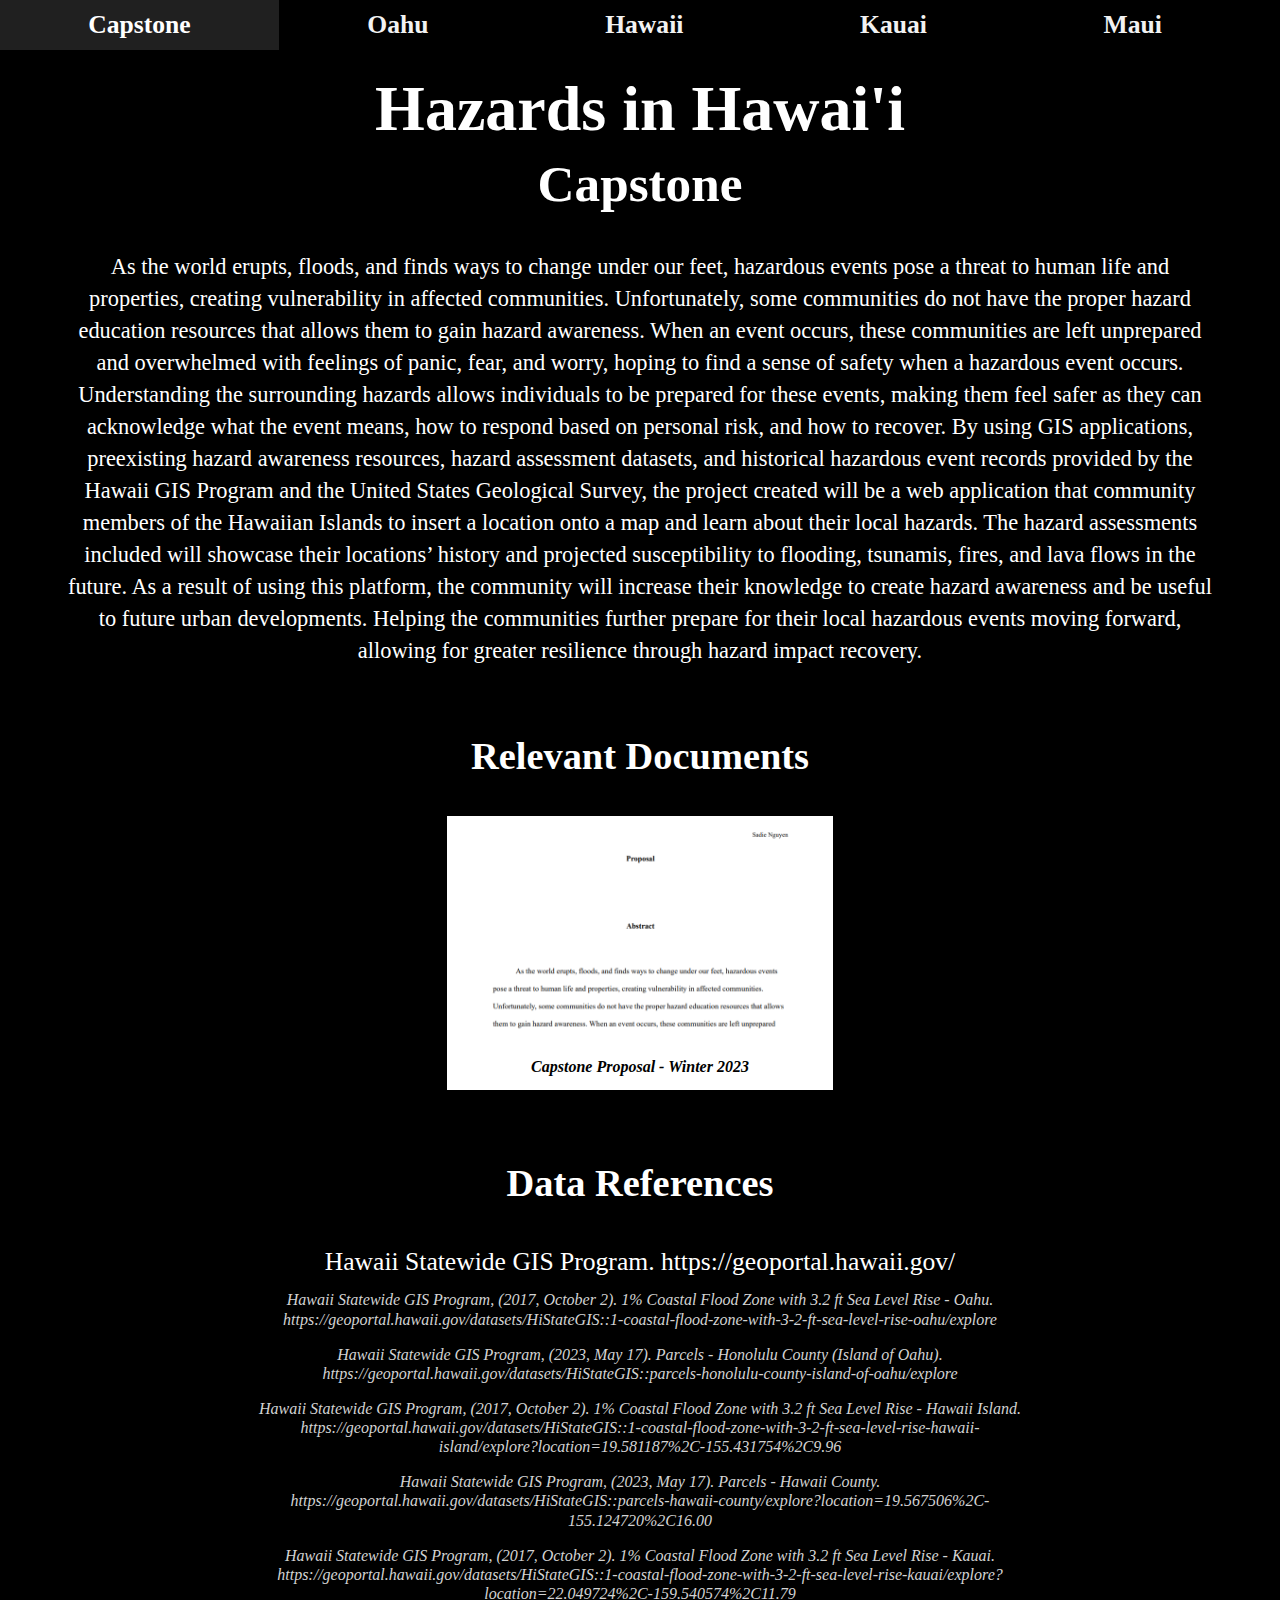
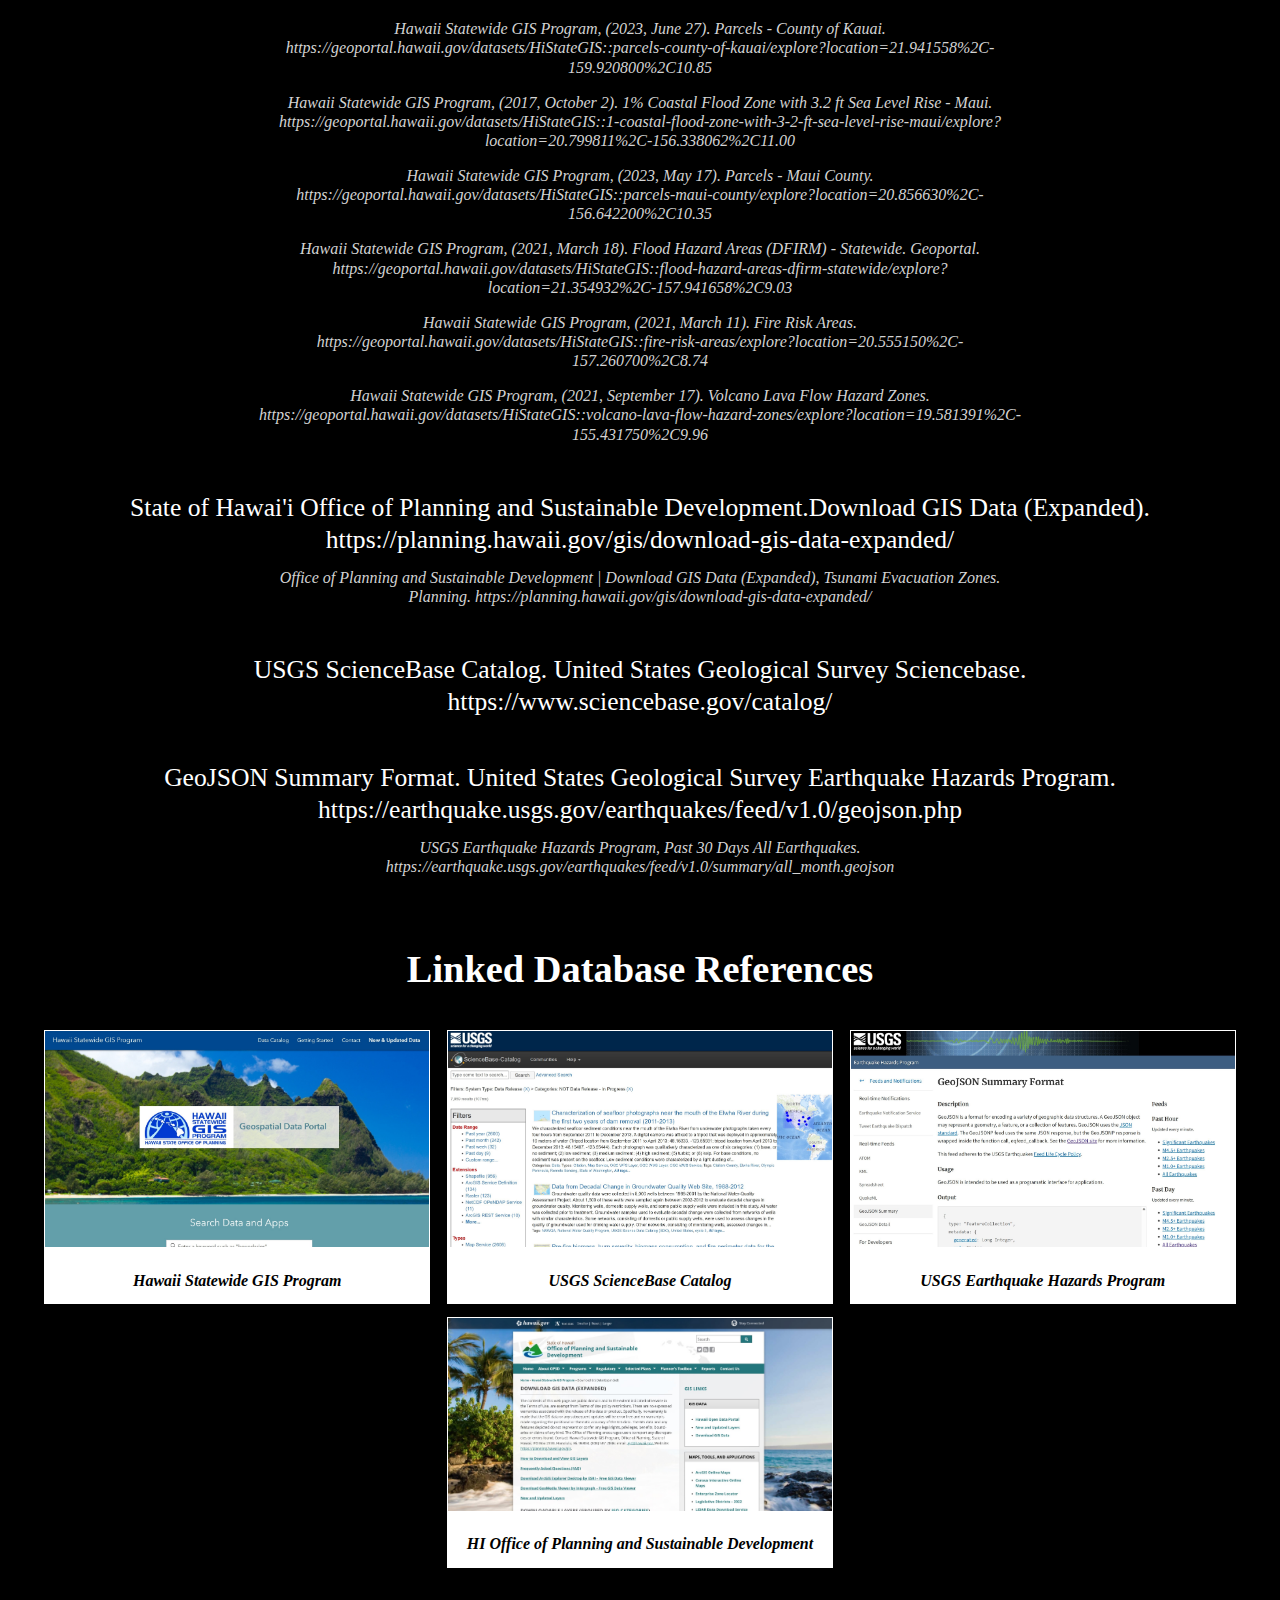
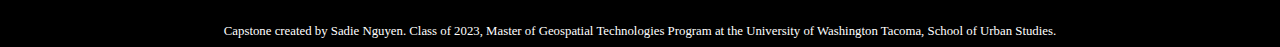
==== index.html @ 3a9c412b "Add files via upload" ====
<!DOCTYPE html>
<html>
<head>
	<title>Hazards in Hawai'i</title>

	<meta charset="utf-8" />
	<meta name="viewport" content="width=device-width, initial-scale=1.0, maximum-scale=1.0, user-scalable=no" /><!--These settings are ideal for full-screen mobile use-->
	
	<link rel="stylesheet" href="style.css"/>

</head>

<body>
<center>
    <div class="topnav">
	    <a class="active" href="index.html">Capstone</a>
	    <a href="oahu.html">Oahu</a>
		<a href="hawaii.html">Hawaii</a>
		<a href="kauai.html">Kauai</a>
		<a href="maui.html">Maui</a>
	    </div>
    
	<h1>Hazards in Hawai'i</h1>
    <h2>Capstone</h2>

	<p3>As the world erupts, floods, and finds ways to change under our feet, hazardous events
		pose a threat to human life and properties, creating vulnerability in affected communities.
		Unfortunately, some communities do not have the proper hazard education resources that allows
		them to gain hazard awareness. When an event occurs, these communities are left unprepared
		and overwhelmed with feelings of panic, fear, and worry, hoping to find a sense of safety when a
		hazardous event occurs. Understanding the surrounding hazards allows individuals to be
		prepared for these events, making them feel safer as they can acknowledge what the event
		means, how to respond based on personal risk, and how to recover. By using GIS applications,
		preexisting hazard awareness resources, hazard assessment datasets, and historical hazardous
		event records provided by the Hawaii GIS Program and the United States Geological Survey, the
		project created will be a web application that community members of the Hawaiian Islands to
		insert a location onto a map and learn about their local hazards. The hazard assessments included
		will showcase their locations’ history and projected susceptibility to flooding, tsunamis, fires,
		and lava flows in the future. As a result of using this platform, the community will increase their
		knowledge to create hazard awareness and be useful to future urban developments. Helping the
		communities further prepare for their local hazardous events moving forward, allowing for
		greater resilience through hazard impact recovery.</p3>

	<br><br>

	<h3>Relevant Documents</h3>

	 <div class="gallery">
		<a target="_blank" href="proposal.pdf" download>
		  <img src="references/pro.jpg" alt="Proposal" title="Proposal">
		</a>
		<div class="desc">Capstone Proposal - Winter 2023</div>
		</div>

	<br><br>

    <h3>Data References</h3>

		<p2>Hawaii Statewide GIS Program. https://geoportal.hawaii.gov/</p2>
		<p6>Hawaii Statewide GIS Program, (2017, October 2). 1% Coastal Flood Zone with 3.2 ft Sea Level Rise - Oahu. https://geoportal.hawaii.gov/datasets/HiStateGIS::1-coastal-flood-zone-with-3-2-ft-sea-level-rise-oahu/explore</p6>
		<p6>Hawaii Statewide GIS Program, (2023, May 17). Parcels - Honolulu County (Island of Oahu). https://geoportal.hawaii.gov/datasets/HiStateGIS::parcels-honolulu-county-island-of-oahu/explore</p6>
		<p6>Hawaii Statewide GIS Program, (2017, October 2). 1% Coastal Flood Zone with 3.2 ft Sea Level Rise - Hawaii Island. https://geoportal.hawaii.gov/datasets/HiStateGIS::1-coastal-flood-zone-with-3-2-ft-sea-level-rise-hawaii-island/explore?location=19.581187%2C-155.431754%2C9.96</p6>
		<p6>Hawaii Statewide GIS Program, (2023, May 17). Parcels - Hawaii County. https://geoportal.hawaii.gov/datasets/HiStateGIS::parcels-hawaii-county/explore?location=19.567506%2C-155.124720%2C16.00</p6>
		<p6>Hawaii Statewide GIS Program, (2017, October 2). 1% Coastal Flood Zone with 3.2 ft Sea Level Rise - Kauai. https://geoportal.hawaii.gov/datasets/HiStateGIS::1-coastal-flood-zone-with-3-2-ft-sea-level-rise-kauai/explore?location=22.049724%2C-159.540574%2C11.79</p6>
		<p6>Hawaii Statewide GIS Program, (2023, June 27). Parcels - County of Kauai. https://geoportal.hawaii.gov/datasets/HiStateGIS::parcels-county-of-kauai/explore?location=21.941558%2C-159.920800%2C10.85</p6>
		<p6>Hawaii Statewide GIS Program, (2017, October 2). 1% Coastal Flood Zone with 3.2 ft Sea Level Rise - Maui. https://geoportal.hawaii.gov/datasets/HiStateGIS::1-coastal-flood-zone-with-3-2-ft-sea-level-rise-maui/explore?location=20.799811%2C-156.338062%2C11.00</p6>
		<p6>Hawaii Statewide GIS Program, (2023, May 17). Parcels - Maui County. https://geoportal.hawaii.gov/datasets/HiStateGIS::parcels-maui-county/explore?location=20.856630%2C-156.642200%2C10.35</p6>
		<p6>Hawaii Statewide GIS Program, (2021, March 18). Flood Hazard Areas (DFIRM) - Statewide. Geoportal. https://geoportal.hawaii.gov/datasets/HiStateGIS::flood-hazard-areas-dfirm-statewide/explore?location=21.354932%2C-157.941658%2C9.03</p6>
		<p6>Hawaii Statewide GIS Program, (2021, March 11). Fire Risk Areas. https://geoportal.hawaii.gov/datasets/HiStateGIS::fire-risk-areas/explore?location=20.555150%2C-157.260700%2C8.74</p6>
		<p6>Hawaii Statewide GIS Program, (2021, September 17). Volcano Lava Flow Hazard Zones. https://geoportal.hawaii.gov/datasets/HiStateGIS::volcano-lava-flow-hazard-zones/explore?location=19.581391%2C-155.431750%2C9.96</p6>
		
<br><br>

		<p2>State of Hawai'i Office of Planning and Sustainable Development.Download GIS Data (Expanded). https://planning.hawaii.gov/gis/download-gis-data-expanded/</p2>
		<p6>Office of Planning and Sustainable Development | Download GIS Data (Expanded), Tsunami Evacuation Zones. Planning. https://planning.hawaii.gov/gis/download-gis-data-expanded/</p6>

<br><br>

		<p2>USGS ScienceBase Catalog. United States Geological Survey Sciencebase. https://www.sciencebase.gov/catalog/</p2>

<br><br>

		<p2>GeoJSON Summary Format. United States Geological Survey Earthquake Hazards Program. https://earthquake.usgs.gov/earthquakes/feed/v1.0/geojson.php</p2>
		<p6>USGS Earthquake Hazards Program, Past 30 Days All Earthquakes. https://earthquake.usgs.gov/earthquakes/feed/v1.0/summary/all_month.geojson</p6>

	<br><br>

    <h3>Linked Database References</h3>

	<div class="gallery">
		<a target="_blank" href="https://geoportal.hawaii.gov/">
		  <img src="references/higis.jpg" alt="HI Statewide HI State Office of Planning GIS Program" title="Hawaii Statewide Office of Planning GIS Program">
		</a>
		<div class="desc">Hawaii Statewide GIS Program</div>
		</div>
	<div class="gallery">
		<a target="_blank" href="https://www.sciencebase.gov/catalog/items?q=&filter=systemType%3DData+Release&filter=browseCategory%21%3DData+Release+-+In+Progress">
		  <img src="references/usgssci.jpg" alt="U.S. Department of Interior, USGS ScienceBase Data Releases" title="U.S. Department of Interior, USGS ScienceBase Data Releases">
		</a>
		<div class="desc">USGS ScienceBase Catalog</div>
		</div>
	<div class="gallery">
		<a target="_blank" href="https://earthquake.usgs.gov/earthquakes/feed/v1.0/geojson.php">
		  <img src="references/usgsearth.jpg" alt="USGS Live Earthquake Feed" title="United States Geological Survey All Month Live Earthquake Feed">
		</a>
		<div class="desc">USGS Earthquake Hazards Program</div>
		</div>
	<div class="gallery">
		<a target="_blank" href="https://planning.hawaii.gov/gis/download-gis-data-expanded/">
		  <img src="references/hips.jpg" alt="HI Planning and Sustainable Development" title="HI Planning and Sustainable Development">
		</a>
		<div class="desc">HI Office of Planning and Sustainable Development</div>
		</div>

		<br><br>

	<p4>Capstone created by Sadie Nguyen.
		Class of 2023, Master of Geospatial Technologies Program at the University of Washington Tacoma, School of Urban Studies.
	</p4>

</center>
</body>
</html>
---- style.css ----
html {
  height: 100%;
  margin: 0;
  margin-bottom: 10vh;
  background-color: black;
  line-height: 2.5vw;
}

body {
    height: 100%;
    margin-top: 0px;
    margin-left: 0vw;
    margin-right: 0vw;
    margin-bottom: 5px;
    background-color: black;
    line-height: 2.5vw;
    -webkit-print-color-adjust: exact;
    print-color-adjust: exact;
  }

h1 {
  text-align: center;
  white-space: nowrap;
  font-size: 5vw;
  font-weight: bold;
  color: White;
  text-shadow: 1px 1px 15px black, -1px -1px 15px black, -1px 1px 15px black, 1px -1px 15px black;
}

h2 {
  text-align: center;
  white-space: nowrap;
  font-size: 4vw;
  color: White;
  text-shadow: 1px 1px 15px black, -1px -1px 15px black, -1px 1px 15px black, 1px -1px 15px black;
}

h3 {
  text-align: center;
  white-space: nowrap;
  font-size: 3vw;
  color: White;
  text-shadow: 1px 1px 15px black, -1px -1px 15px black, -1px 1px 15px black, 1px -1px 15px black;
}

p1 {
  line-height: 2.5vw;
  text-align: center;
  font-size: 2.5vw;
  color: white;
  font-weight: bold;
  text-shadow: 1px 1px 10px black, -1px -1px 10px black, -1px 1px 10px black, 1px -1px 10px black;
}

p2 {
  display: inline-block;
  margin-top: 1vh;
  margin-left: 5vw;
  margin-right: 5vw;
  margin-bottom: 0vh;
  line-height: 2.5vw;
  text-align: center;
  font-size: 2vw;
  color: white;
  text-shadow: 1px 1px 10px black, -1px -1px 10px black, -1px 1px 10px black, 1px -1px 10px black;
}

p3 {
  display: inline-block;
  margin-top: 1vh;
  margin-left: 5vw;
  margin-right: 5vw;
  margin-bottom: 0vh;
  line-height: 2.5vw;
  text-align: center;
  font-size: 1.75vw;
  color: white;
  text-shadow: 1px 1px 10px black, -1px -1px 10px black, -1px 1px 10px black, 1px -1px 10px black;
}

p4 {
  display: inline-block;
  margin-top: 1vh;
  margin-left: 5vw;
  margin-right: 5vw;
  margin-bottom: 0vh;
  line-height: 2.5vw;
  text-align: center;
  font-size: 1vw;
  color: white;
  text-shadow: 1px 1px 10px black, -1px -1px 10px black, -1px 1px 10px black, 1px -1px 10px black;
}

p5 {
  display: inline-block;
  font-size: 15px;
  color: black;
  text-shadow: 1px 1px 10px white, -1px -1px 10px white, -1px 1px 10px white, 1px -1px 10px white;
}

p6 {
  display: inline-block;
  margin-top: 1vh;
  margin-left: 20vw;
  margin-right: 20vw;
  margin-bottom: 0vh;
  line-height: 1.5vw;
  font-style: italic;
  text-align: center;
  font-size: 1.25vw;
  color: lightgray;
  text-shadow: 1px 1px 10px black, -1px -1px 10px black, -1px 1px 10px black, 1px -1px 10px black;
}

button {
  margin-top: 1vh;
  margin-bottom: 1vh;
  text-align: center;
  font-size: 2vw;
  color: black;
  font-family: 'Times New Roman', Times, serif;
}

a:link {
  color: black;
}

a:visited {
  color: darkgrey;
}

#map {
  width: 100%;
  height: 95.5%;
}

/* Navigation */
.topnav {
  background-color: black;
  overflow: hidden;
}

.topnav a {
  float: left;
  color: #f2f2f2;
  text-align: center;
  font-weight: bold;
  padding: 1vh 6.9vw;
  text-decoration: none;
  font-size: 2vw;
}

.topnav a:hover {
  background-color: #838383;
  color: black;
}

.topnav a.active {
  background-color: #202020;
  color: white;
}

/* Photos */

div.gallery {
  display: inline-block;
  margin: 0.5vw;
  border: 1px solid #ccc;
  width: 30vw;
  background-color: white;
}

div.gallery:hover {
  border: 1px solid #777;
}

div.gallery img {
  width: 100%;
  height: auto;
}

div.desc {
  white-space: nowrap;
  padding: 1vw;
  text-align: center;
  font-size: 1.25vw;
  font-weight: bold;
  font-family:'Times New Roman', Times, serif;
  color: black;
  font-style: italic;
}

/* Photos */

div.gallery {
  display: inline-block;
  margin: 0.5vw;
  border: 0.5px solid white;
  width: 30vw;
  background-color: white;
}

div.gallery:hover {
  border: 0.5px solid white;
}

div.gallery img {
  width: 100%;
  height: auto;
}

div.desc {
  white-space:initial;
  padding: 0.5vw;
  text-align: center;
  font-size: 1.25vw;
  font-weight: bold;
  font-family:'Times New Roman', Times, serif;
  color: black;
  font-style: italic;
}

hr.solid {
  border-top: 1px solid #bbb;
}

#bindPopup {
  background-color: black;
}
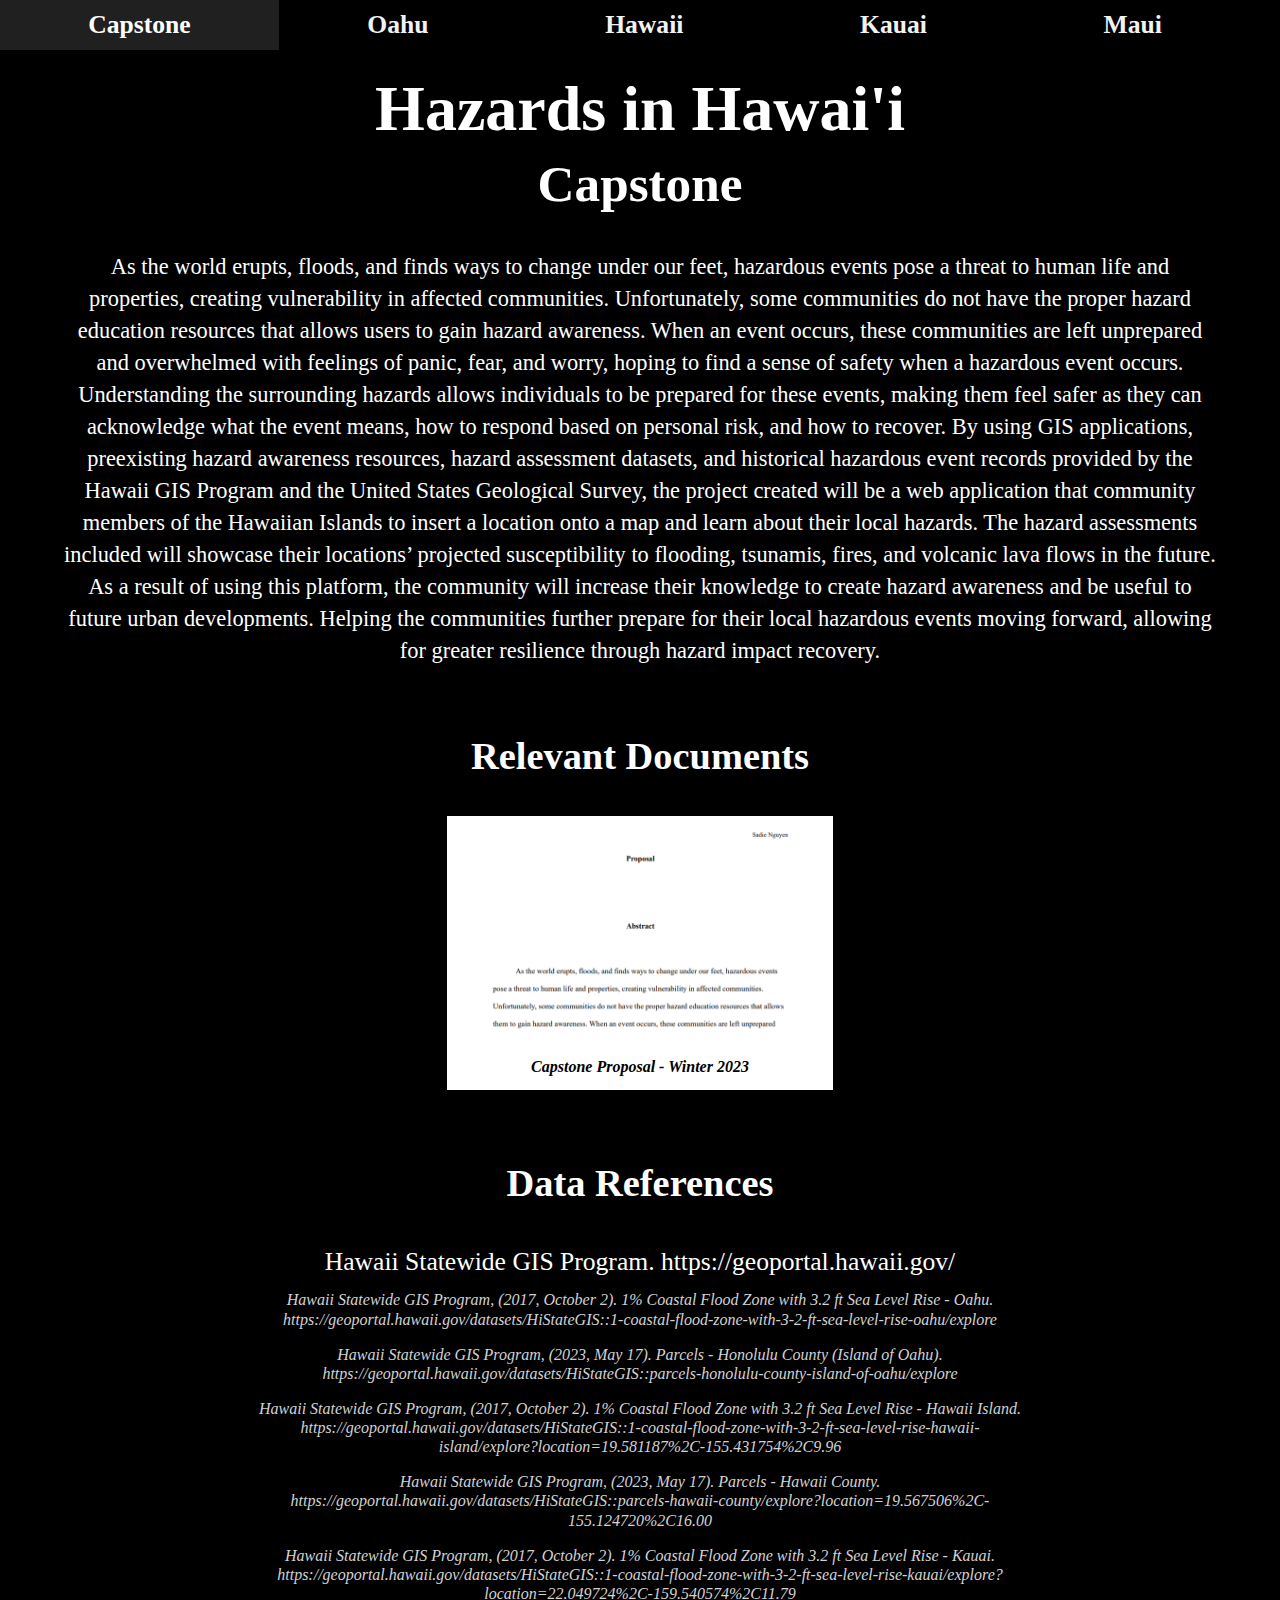
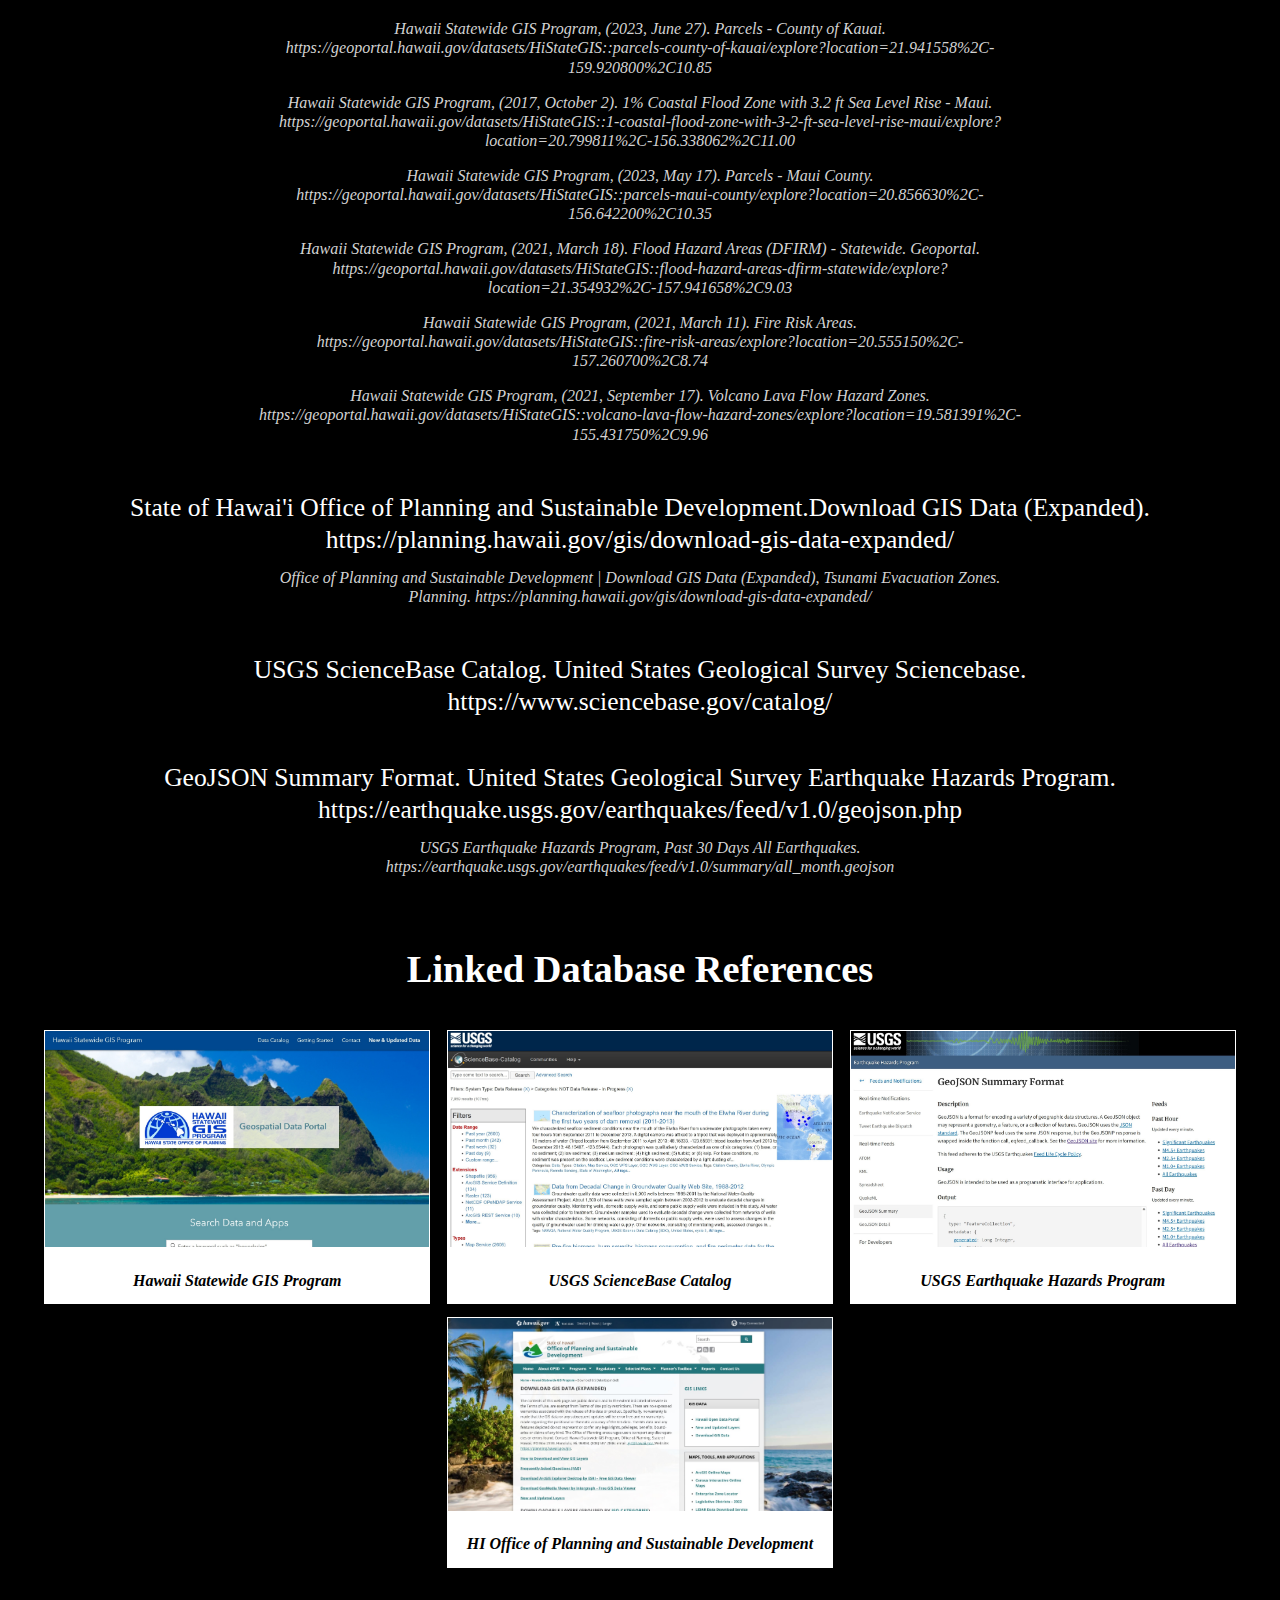
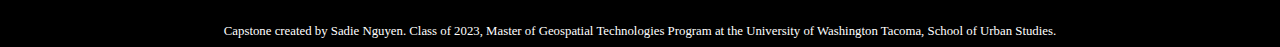
==== commit 858cd465: "Update index.html" ====
--- a/index.html
+++ b/index.html
@@ -23,23 +23,14 @@
 	<h1>Hazards in Hawai'i</h1>
     <h2>Capstone</h2>
 
-	<p3>As the world erupts, floods, and finds ways to change under our feet, hazardous events
-		pose a threat to human life and properties, creating vulnerability in affected communities.
-		Unfortunately, some communities do not have the proper hazard education resources that allows
-		them to gain hazard awareness. When an event occurs, these communities are left unprepared
-		and overwhelmed with feelings of panic, fear, and worry, hoping to find a sense of safety when a
-		hazardous event occurs. Understanding the surrounding hazards allows individuals to be
-		prepared for these events, making them feel safer as they can acknowledge what the event
-		means, how to respond based on personal risk, and how to recover. By using GIS applications,
-		preexisting hazard awareness resources, hazard assessment datasets, and historical hazardous
-		event records provided by the Hawaii GIS Program and the United States Geological Survey, the
-		project created will be a web application that community members of the Hawaiian Islands to
-		insert a location onto a map and learn about their local hazards. The hazard assessments included
-		will showcase their locations’ history and projected susceptibility to flooding, tsunamis, fires,
-		and lava flows in the future. As a result of using this platform, the community will increase their
-		knowledge to create hazard awareness and be useful to future urban developments. Helping the
-		communities further prepare for their local hazardous events moving forward, allowing for
-		greater resilience through hazard impact recovery.</p3>
+	<p3>As the world erupts, floods, and finds ways to change under our feet, hazardous events pose a threat to human life and properties, creating vulnerability in affected communities.
+		Unfortunately, some communities do not have the proper hazard education resources that allows users to gain hazard awareness.
+		When an event occurs, these communities are left unprepared and overwhelmed with feelings of panic, fear, and worry, hoping to find a sense of safety when a hazardous event occurs.
+		Understanding the surrounding hazards allows individuals to be prepared for these events, making them feel safer as they can acknowledge what the event means, how to respond based on personal risk, and how to recover.
+		By using GIS applications, preexisting hazard awareness resources, hazard assessment datasets, and historical hazardous event records provided by the Hawaii GIS Program and the United States Geological Survey, the project created will be a web application that community members of the Hawaiian Islands to insert a location onto a map and learn about their local hazards.
+		The hazard assessments included will showcase their locations’ projected susceptibility to flooding, tsunamis, fires, and volcanic lava flows in the future.
+		As a result of using this platform, the community will increase their knowledge to create hazard awareness and be useful to future urban developments.
+		Helping the communities further prepare for their local hazardous events moving forward, allowing for greater resilience through hazard impact recovery.</p3>
 
 	<br><br>
 
@@ -120,4 +111,4 @@
 
 </center>
 </body>
-</html>+</html>
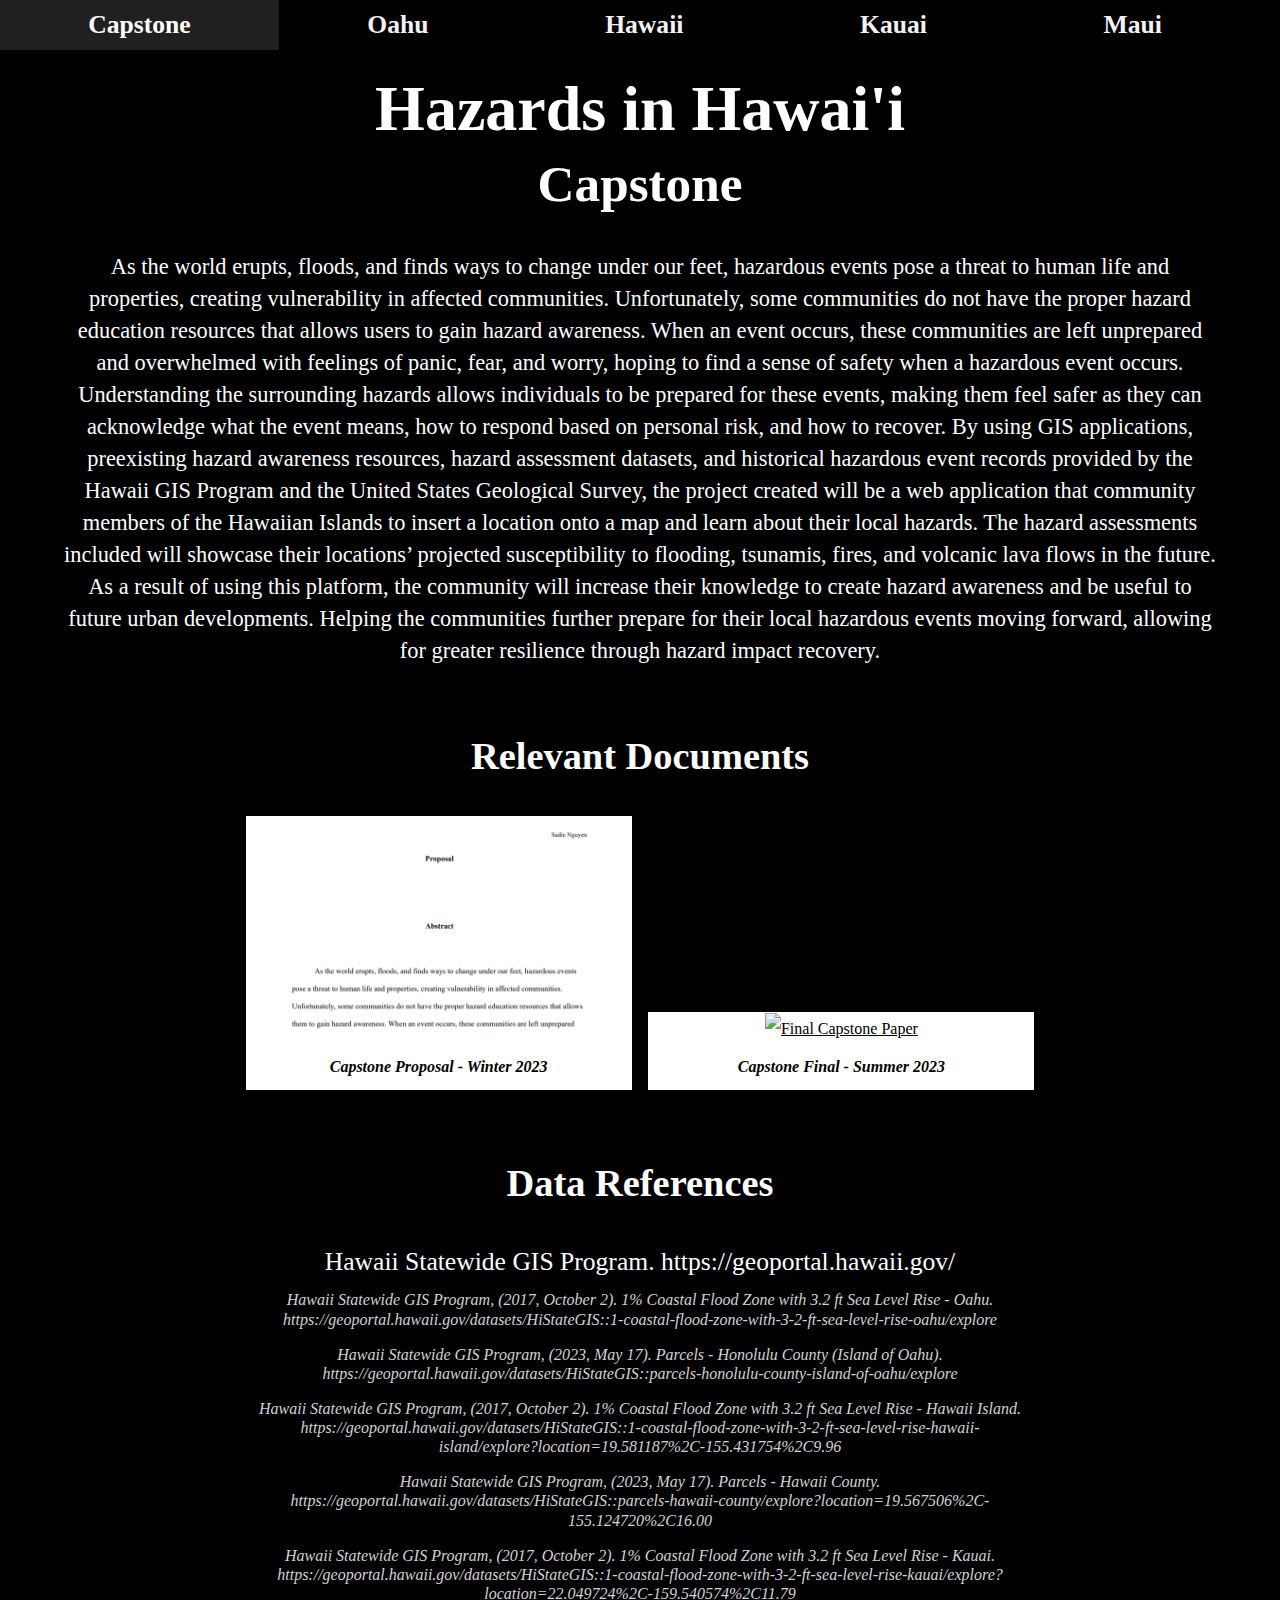
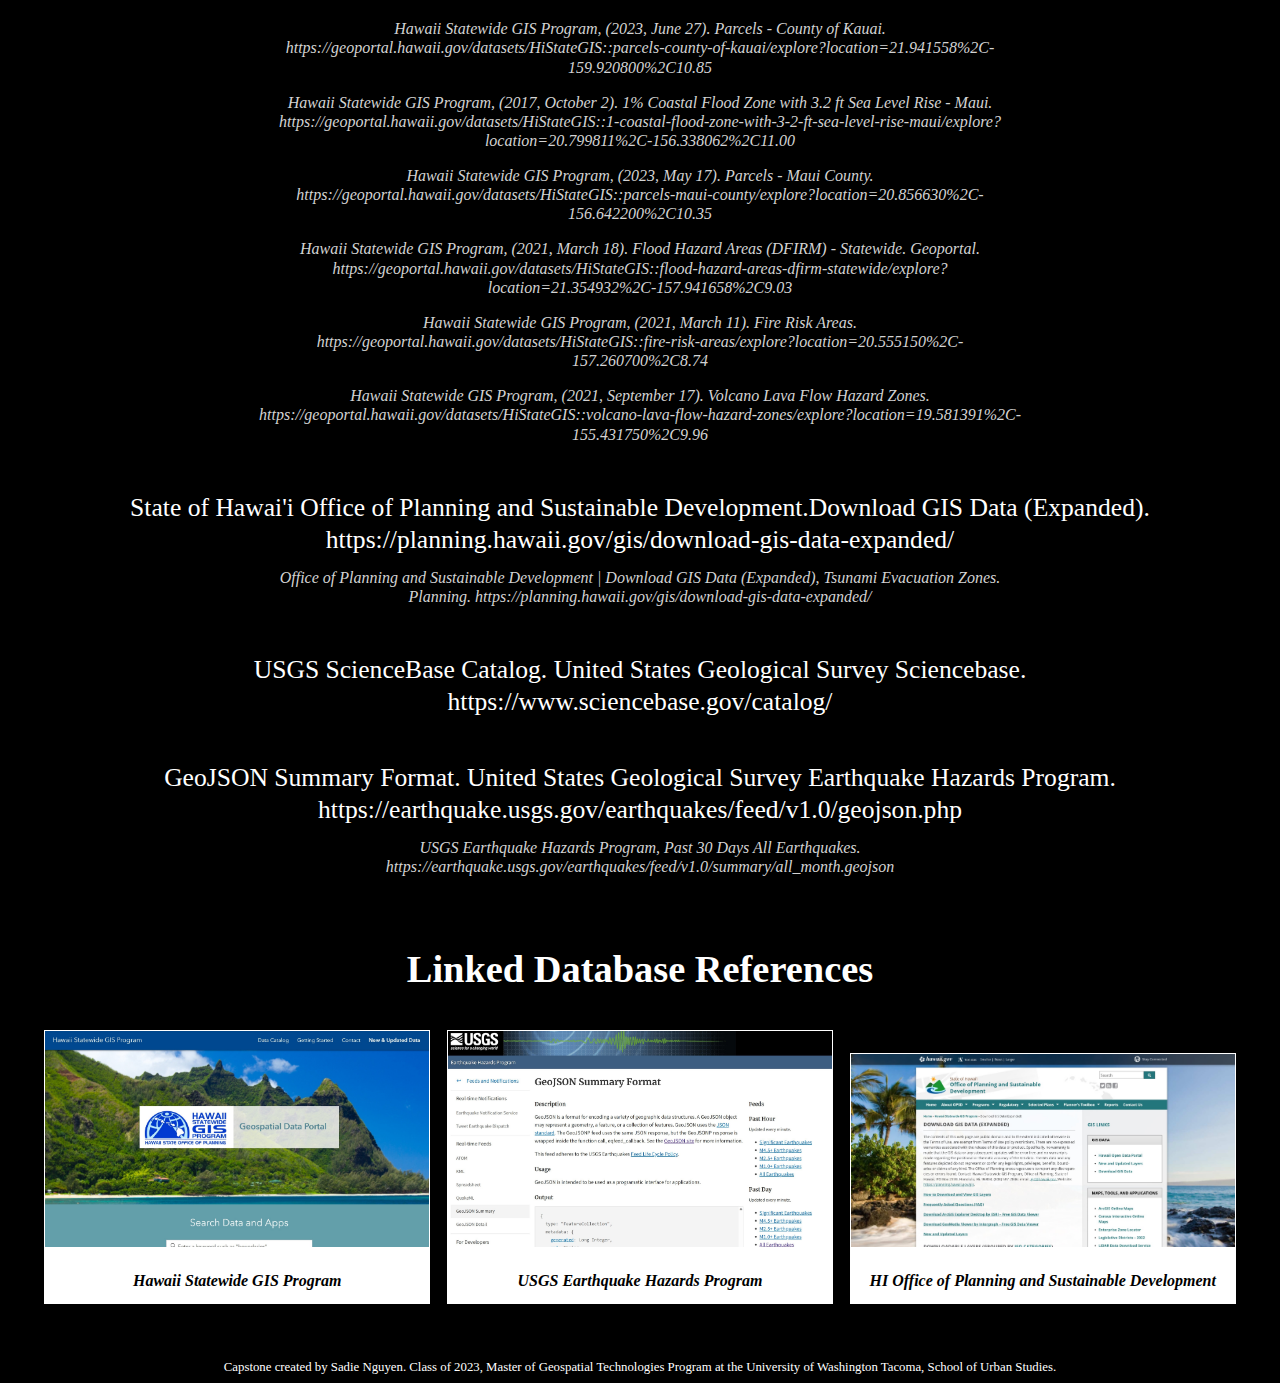
==== commit 6dd17add: "Update index.html" ====
--- a/index.html
+++ b/index.html
@@ -42,6 +42,12 @@
 		</a>
 		<div class="desc">Capstone Proposal - Winter 2023</div>
 		</div>
+	<div class="gallery">
+		<a target="_blank" href="final.pdf" download>
+		  <img src="references/final.jpg" alt="Final Capstone Paper" title="Final Capstone Paper">
+		</a>
+		<div class="desc">Capstone Final - Summer 2023</div>
+		</div>
 
 	<br><br>
 
@@ -85,12 +91,6 @@
 		<div class="desc">Hawaii Statewide GIS Program</div>
 		</div>
 	<div class="gallery">
-		<a target="_blank" href="https://www.sciencebase.gov/catalog/items?q=&filter=systemType%3DData+Release&filter=browseCategory%21%3DData+Release+-+In+Progress">
-		  <img src="references/usgssci.jpg" alt="U.S. Department of Interior, USGS ScienceBase Data Releases" title="U.S. Department of Interior, USGS ScienceBase Data Releases">
-		</a>
-		<div class="desc">USGS ScienceBase Catalog</div>
-		</div>
-	<div class="gallery">
 		<a target="_blank" href="https://earthquake.usgs.gov/earthquakes/feed/v1.0/geojson.php">
 		  <img src="references/usgsearth.jpg" alt="USGS Live Earthquake Feed" title="United States Geological Survey All Month Live Earthquake Feed">
 		</a>
